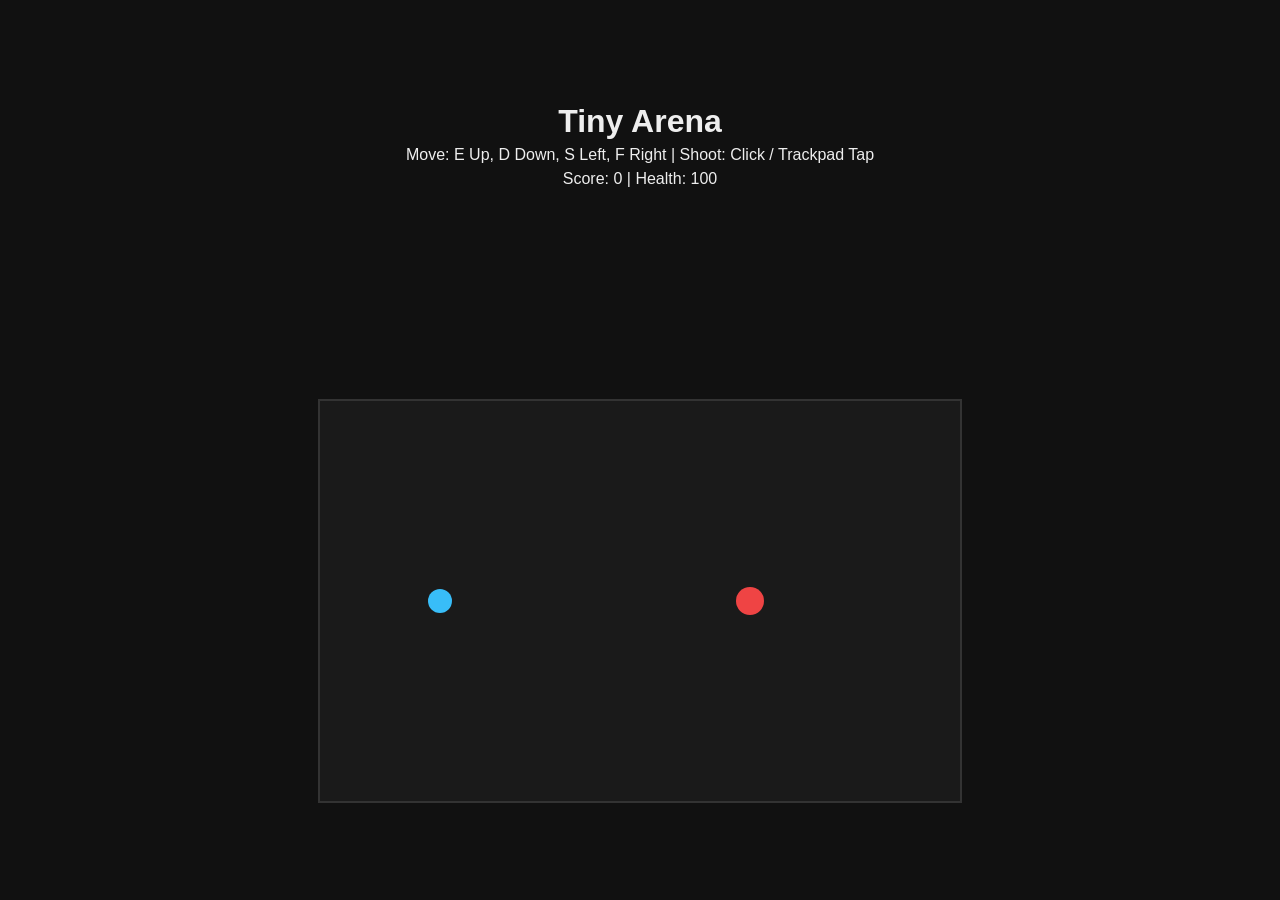
==== index.html @ 12a6ee4e "Update controls text to ESDF movement" ====
<!DOCTYPE html>
<html lang="en">
  <head>
    <meta charset="UTF-8" />
    <meta
      name="viewport"
      content="width=device-width, initial-scale=1.0, maximum-scale=1.0, user-scalable=no"
    />
    <title>Tiny Arena</title>
    <link rel="stylesheet" href="style.css" />
  </head>
  <body>
    <div class="ui">
      <h1>Tiny Arena</h1>
      <p>Move: E Up, D Down, S Left, F Right | Shoot: Click / Trackpad Tap</p>
      <p>Score: <span id="score">0</span> | Health: <span id="health">100</span></p>
      <button id="restart" hidden>Restart</button>
      <p id="status"></p>
    </div>

    <canvas id="game" width="640" height="400" tabindex="0" aria-label="Tiny Arena game canvas"></canvas>

    <script src="game.js"></script>
  </body>
</html>
---- style.css ----
* {
  box-sizing: border-box;
}

html,
body {
  margin: 0;
  width: 100%;
  height: 100%;
  overflow: hidden;
  overscroll-behavior: none;
}

body {
  font-family: Arial, sans-serif;
  background: #111;
  color: #eee;
  display: grid;
  place-items: center;
  min-height: 100vh;
  gap: 10px;
  touch-action: none;
}

.ui {
  text-align: center;
  user-select: none;
}

h1,
p {
  margin: 6px 0;
}

#game {
  border: 2px solid #333;
  background: #1a1a1a;
  cursor: crosshair;
  outline: none;
  touch-action: none;
  max-width: 96vw;
  max-height: 72vh;
}

#restart {
  margin-top: 8px;
  padding: 8px 14px;
  border: none;
  border-radius: 6px;
  background: #f97316;
  color: #fff;
  font-weight: 700;
}
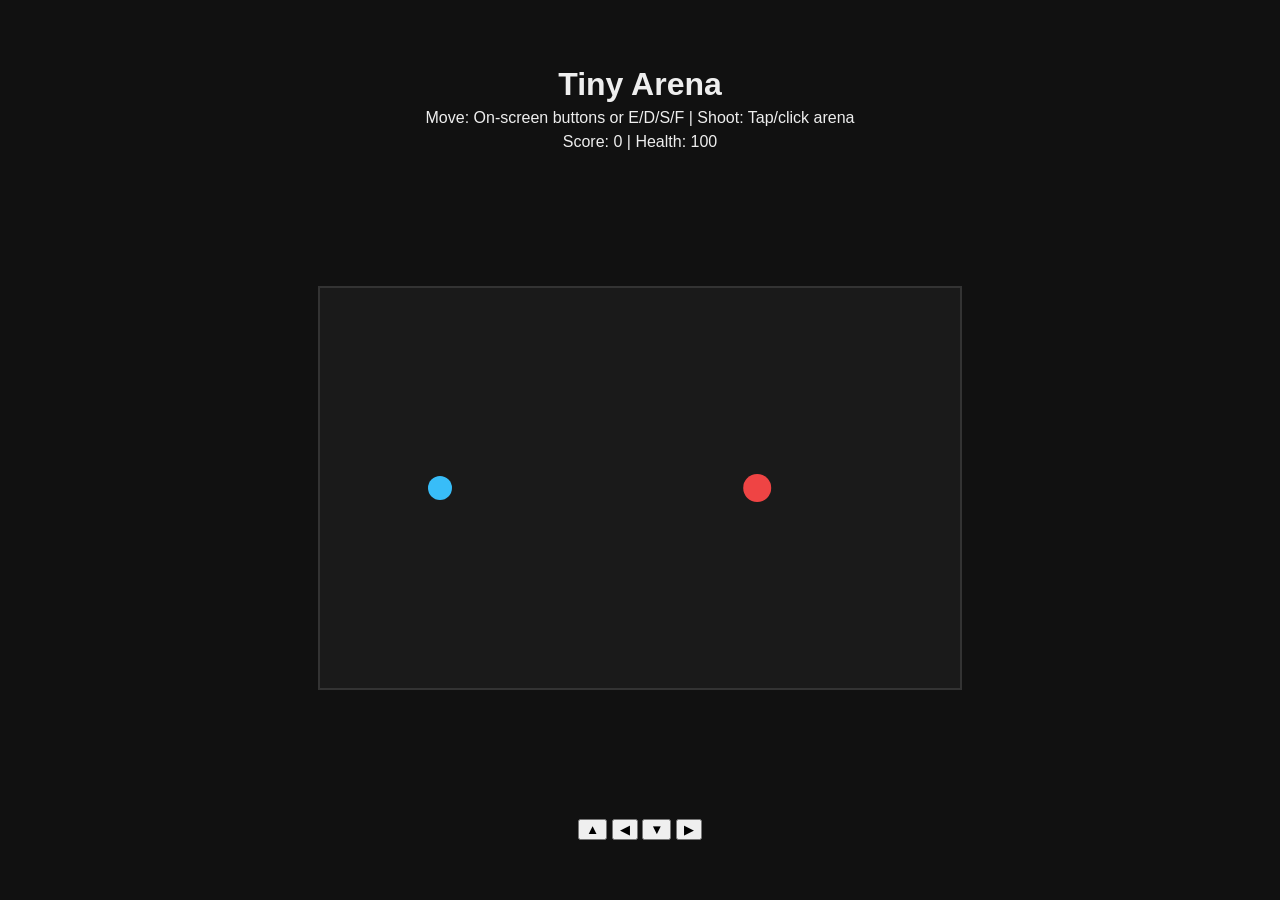
==== commit edd09c38: "Add on-screen iPad movement buttons" ====
--- a/index.html
+++ b/index.html
@@ -12,7 +12,7 @@
   <body>
     <div class="ui">
       <h1>Tiny Arena</h1>
-      <p>Move: E Up, D Down, S Left, F Right | Shoot: Click / Trackpad Tap</p>
+      <p>Move: On-screen buttons or E/D/S/F | Shoot: Tap/click arena</p>
       <p>Score: <span id="score">0</span> | Health: <span id="health">100</span></p>
       <button id="restart" hidden>Restart</button>
       <p id="status"></p>
@@ -20,6 +20,13 @@
 
     <canvas id="game" width="640" height="400" tabindex="0" aria-label="Tiny Arena game canvas"></canvas>
 
+    <div class="dpad" aria-label="Movement controls">
+      <button id="move-up" class="control-btn up" type="button">▲</button>
+      <button id="move-left" class="control-btn left" type="button">◀</button>
+      <button id="move-down" class="control-btn down" type="button">▼</button>
+      <button id="move-right" class="control-btn right" type="button">▶</button>
+    </div>
+
     <script src="game.js"></script>
   </body>
 </html>
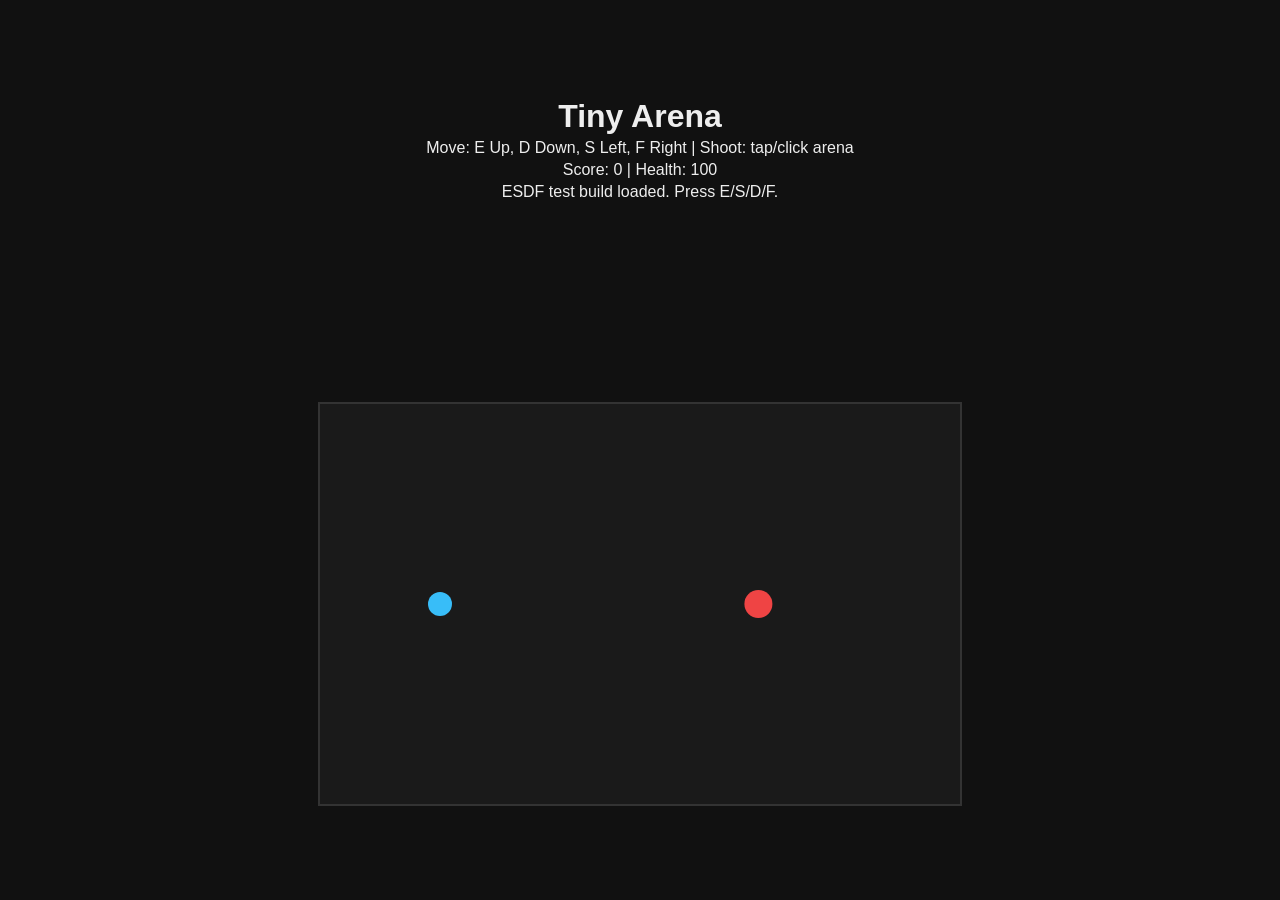
==== commit 2b836d62: "Force ESDF test build and cache refresh" ====
--- a/index.html
+++ b/index.html
@@ -7,26 +7,20 @@
       content="width=device-width, initial-scale=1.0, maximum-scale=1.0, user-scalable=no"
     />
     <title>Tiny Arena</title>
-    <link rel="stylesheet" href="style.css" />
+    <link rel="stylesheet" href="style.css?v=esdf-test-2" />
   </head>
   <body>
     <div class="ui">
       <h1>Tiny Arena</h1>
-      <p>Move: On-screen buttons or E/D/S/F | Shoot: Tap/click arena</p>
+      <p>Move: E Up, D Down, S Left, F Right | Shoot: tap/click arena</p>
       <p>Score: <span id="score">0</span> | Health: <span id="health">100</span></p>
+      <p id="debug">ESDF test build loaded. Press E/S/D/F.</p>
       <button id="restart" hidden>Restart</button>
       <p id="status"></p>
     </div>
 
     <canvas id="game" width="640" height="400" tabindex="0" aria-label="Tiny Arena game canvas"></canvas>
 
-    <div class="dpad" aria-label="Movement controls">
-      <button id="move-up" class="control-btn up" type="button">▲</button>
-      <button id="move-left" class="control-btn left" type="button">◀</button>
-      <button id="move-down" class="control-btn down" type="button">▼</button>
-      <button id="move-right" class="control-btn right" type="button">▶</button>
-    </div>
-
-    <script src="game.js"></script>
+    <script src="game.js?v=esdf-test-2"></script>
   </body>
 </html>
--- a/style.css
+++ b/style.css
@@ -8,7 +8,6 @@
   width: 100%;
   height: 100%;
   overflow: hidden;
-  overscroll-behavior: none;
 }
 
 body {
@@ -18,18 +17,16 @@
   display: grid;
   place-items: center;
   min-height: 100vh;
-  gap: 10px;
-  touch-action: none;
+  gap: 8px;
 }
 
 .ui {
   text-align: center;
-  user-select: none;
 }
 
 h1,
 p {
-  margin: 6px 0;
+  margin: 4px 0;
 }
 
 #game {
@@ -37,13 +34,12 @@
   background: #1a1a1a;
   cursor: crosshair;
   outline: none;
-  touch-action: none;
   max-width: 96vw;
-  max-height: 72vh;
+  max-height: 60vh;
 }
 
 #restart {
-  margin-top: 8px;
+  margin-top: 6px;
   padding: 8px 14px;
   border: none;
   border-radius: 6px;
@@ -51,3 +47,48 @@
   color: #fff;
   font-weight: 700;
 }
+
+.dpad {
+  display: grid;
+  grid-template-columns: 64px 64px 64px;
+  grid-template-rows: 56px 56px;
+  gap: 8px;
+  justify-content: center;
+  align-items: center;
+}
+
+.control-btn {
+  width: 64px;
+  height: 56px;
+  border: 2px solid #38bdf8;
+  border-radius: 12px;
+  background: #172554;
+  color: white;
+  font-size: 28px;
+  font-weight: 900;
+}
+
+.control-btn:active,
+.control-btn.pressed {
+  background: #0ea5e9;
+}
+
+.up {
+  grid-column: 2;
+  grid-row: 1;
+}
+
+.left {
+  grid-column: 1;
+  grid-row: 2;
+}
+
+.down {
+  grid-column: 2;
+  grid-row: 2;
+}
+
+.right {
+  grid-column: 3;
+  grid-row: 2;
+}
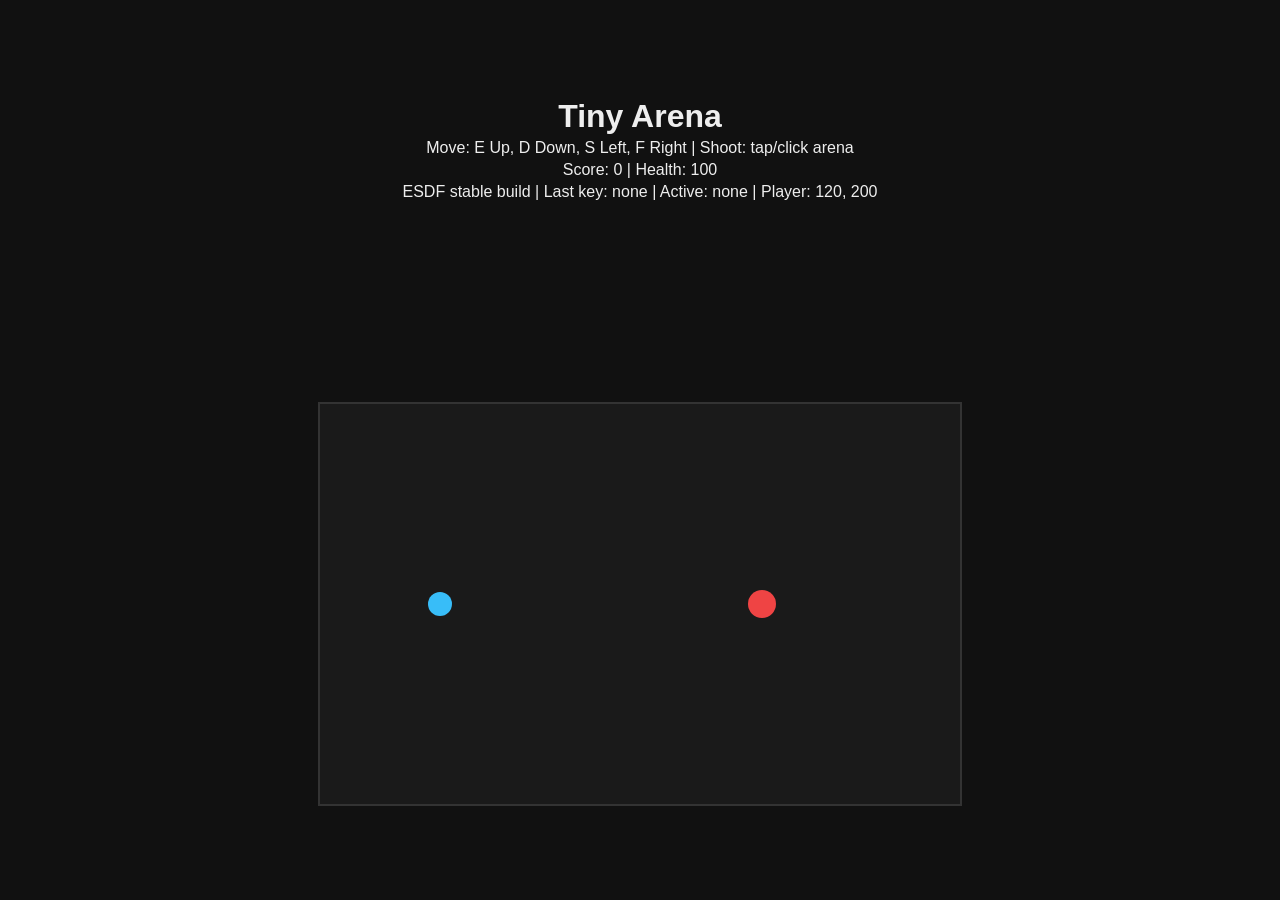
==== commit 9b1c8ce1: "Force browser to load stable loop fix build" ====
--- a/index.html
+++ b/index.html
@@ -7,20 +7,20 @@
       content="width=device-width, initial-scale=1.0, maximum-scale=1.0, user-scalable=no"
     />
     <title>Tiny Arena</title>
-    <link rel="stylesheet" href="style.css?v=esdf-test-2" />
+    <link rel="stylesheet" href="style.css?v=stable-loop-fix-1" />
   </head>
   <body>
     <div class="ui">
       <h1>Tiny Arena</h1>
       <p>Move: E Up, D Down, S Left, F Right | Shoot: tap/click arena</p>
       <p>Score: <span id="score">0</span> | Health: <span id="health">100</span></p>
-      <p id="debug">ESDF test build loaded. Press E/S/D/F.</p>
+      <p id="debug">ESDF stable build loading...</p>
       <button id="restart" hidden>Restart</button>
       <p id="status"></p>
     </div>
 
     <canvas id="game" width="640" height="400" tabindex="0" aria-label="Tiny Arena game canvas"></canvas>
 
-    <script src="game.js?v=esdf-test-2"></script>
+    <script src="game.js?v=stable-loop-fix-1"></script>
   </body>
 </html>
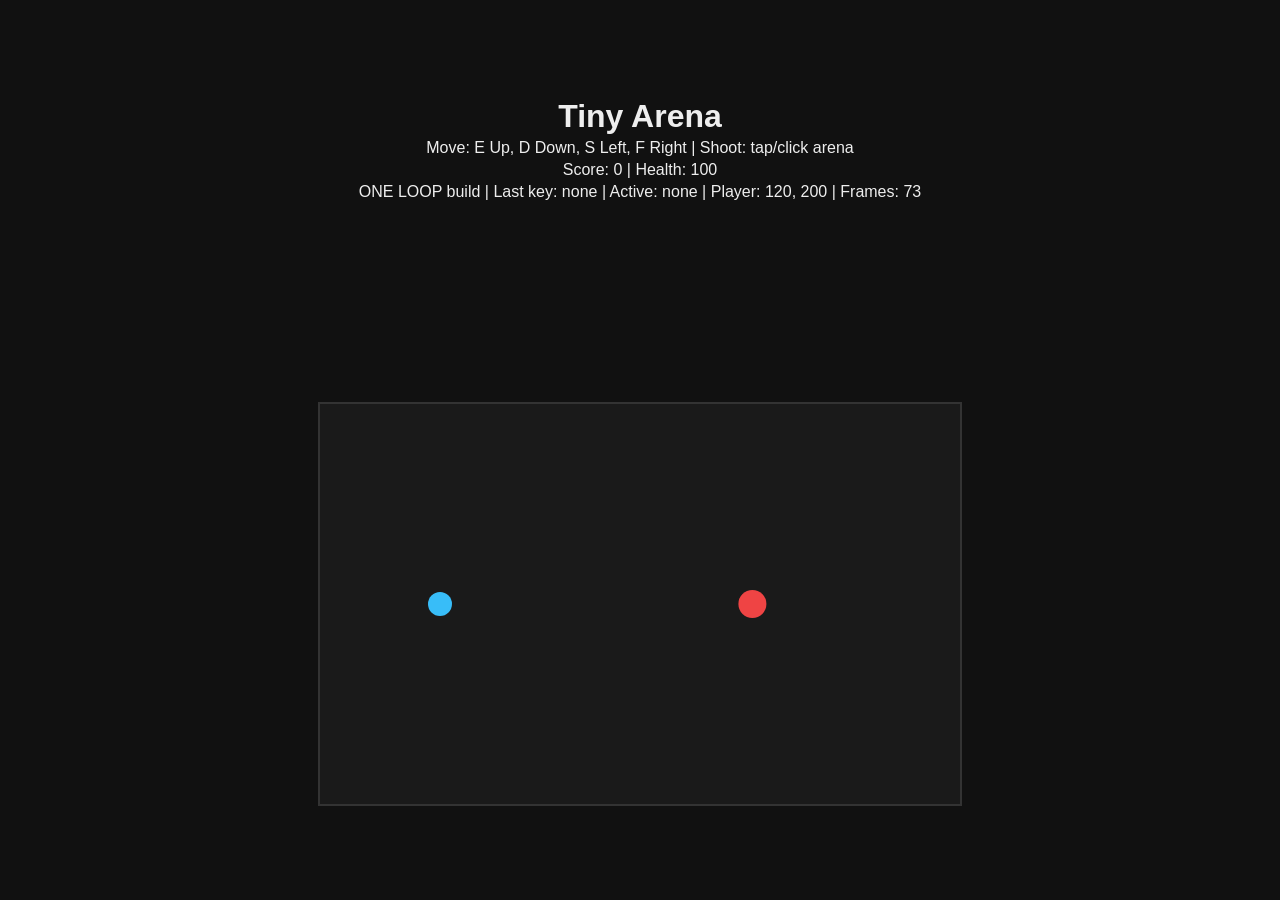
==== commit 70a220ee: "Force browser to load one loop restart fix" ====
--- a/index.html
+++ b/index.html
@@ -7,20 +7,20 @@
       content="width=device-width, initial-scale=1.0, maximum-scale=1.0, user-scalable=no"
     />
     <title>Tiny Arena</title>
-    <link rel="stylesheet" href="style.css?v=stable-loop-fix-1" />
+    <link rel="stylesheet" href="style.css?v=one-loop-2" />
   </head>
   <body>
     <div class="ui">
       <h1>Tiny Arena</h1>
       <p>Move: E Up, D Down, S Left, F Right | Shoot: tap/click arena</p>
       <p>Score: <span id="score">0</span> | Health: <span id="health">100</span></p>
-      <p id="debug">ESDF stable build loading...</p>
+      <p id="debug">ONE LOOP build loading...</p>
       <button id="restart" hidden>Restart</button>
       <p id="status"></p>
     </div>
 
     <canvas id="game" width="640" height="400" tabindex="0" aria-label="Tiny Arena game canvas"></canvas>
 
-    <script src="game.js?v=stable-loop-fix-1"></script>
+    <script src="game.js?v=one-loop-2"></script>
   </body>
 </html>
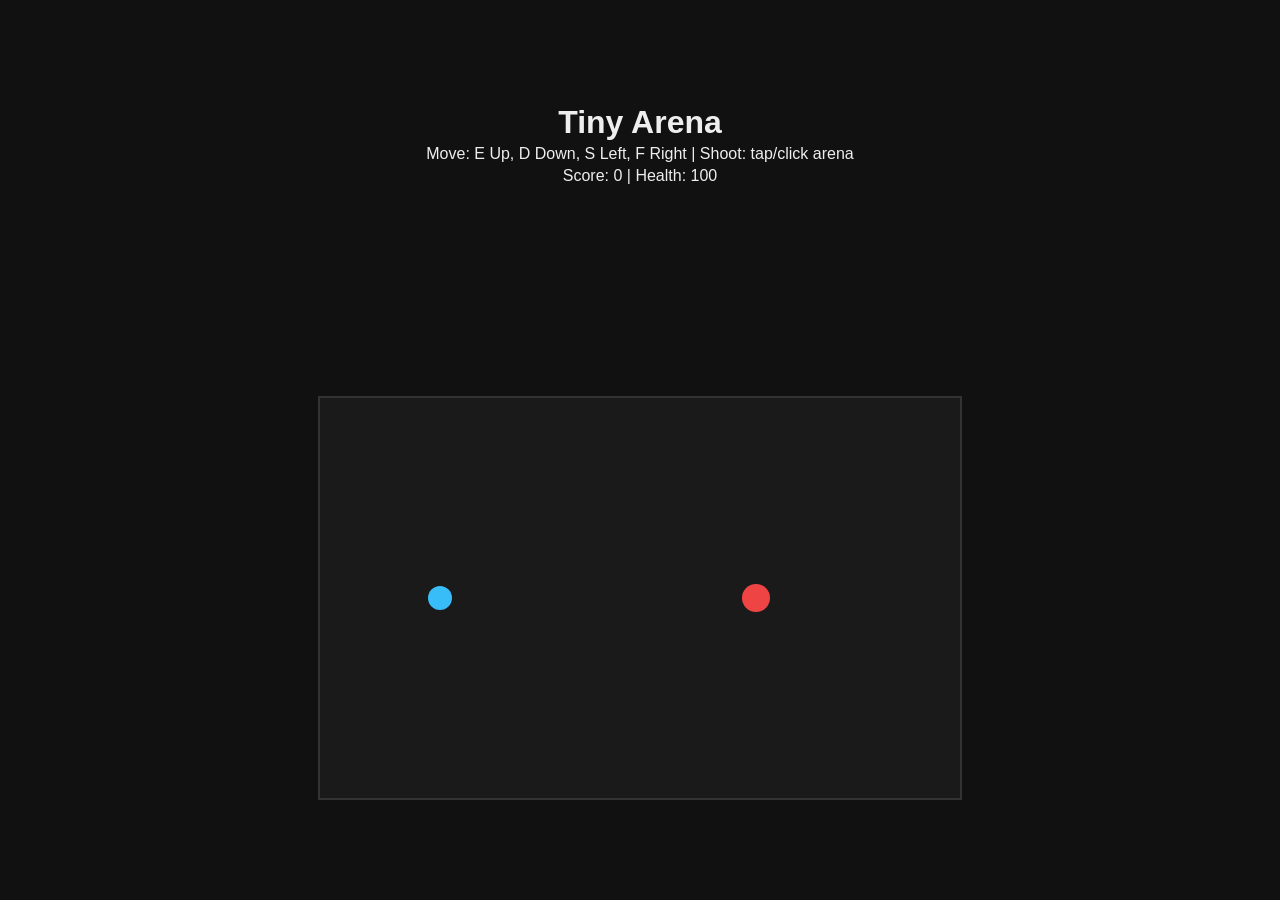
==== commit 02538d22: "Make stable one-loop game the main page" ====
--- a/index.html
+++ b/index.html
@@ -7,20 +7,258 @@
       content="width=device-width, initial-scale=1.0, maximum-scale=1.0, user-scalable=no"
     />
     <title>Tiny Arena</title>
-    <link rel="stylesheet" href="style.css?v=one-loop-2" />
+    <style>
+      * {
+        box-sizing: border-box;
+      }
+
+      html,
+      body {
+        margin: 0;
+        width: 100%;
+        height: 100%;
+        overflow: hidden;
+        background: #111;
+        color: #eee;
+        font-family: Arial, sans-serif;
+      }
+
+      body {
+        display: grid;
+        place-items: center;
+        gap: 8px;
+      }
+
+      .ui {
+        text-align: center;
+      }
+
+      h1,
+      p {
+        margin: 4px 0;
+      }
+
+      #game {
+        border: 2px solid #333;
+        background: #1a1a1a;
+        cursor: crosshair;
+        outline: none;
+        max-width: 96vw;
+        max-height: 70vh;
+      }
+
+      #restart {
+        margin-top: 6px;
+        padding: 8px 14px;
+        border: none;
+        border-radius: 6px;
+        background: #f97316;
+        color: #fff;
+        font-weight: 700;
+      }
+    </style>
   </head>
   <body>
     <div class="ui">
       <h1>Tiny Arena</h1>
       <p>Move: E Up, D Down, S Left, F Right | Shoot: tap/click arena</p>
       <p>Score: <span id="score">0</span> | Health: <span id="health">100</span></p>
-      <p id="debug">ONE LOOP build loading...</p>
       <button id="restart" hidden>Restart</button>
       <p id="status"></p>
     </div>
 
     <canvas id="game" width="640" height="400" tabindex="0" aria-label="Tiny Arena game canvas"></canvas>
 
-    <script src="game.js?v=one-loop-2"></script>
+    <script>
+      const canvas = document.getElementById('game');
+      const ctx = canvas.getContext('2d');
+
+      const scoreEl = document.getElementById('score');
+      const healthEl = document.getElementById('health');
+      const statusEl = document.getElementById('status');
+      const restartBtn = document.getElementById('restart');
+
+      const keys = {};
+      let score = 0;
+      let gameOver = false;
+
+      const player = {
+        x: 120,
+        y: 200,
+        r: 12,
+        speed: 2.6,
+        health: 100,
+      };
+
+      const enemy = {
+        x: 520,
+        y: 200,
+        r: 14,
+        speed: 1.2,
+        alive: true,
+      };
+
+      const fireballs = [];
+
+      function focusGame() {
+        canvas.focus();
+      }
+
+      focusGame();
+      window.addEventListener('load', focusGame);
+      document.body.addEventListener('pointerdown', focusGame);
+      canvas.addEventListener('pointerdown', focusGame);
+
+      function resetGame() {
+        score = 0;
+        gameOver = false;
+        player.x = 120;
+        player.y = 200;
+        player.health = 100;
+        enemy.x = 520;
+        enemy.y = 200;
+        enemy.alive = true;
+        fireballs.length = 0;
+
+        for (const key of Object.keys(keys)) {
+          keys[key] = false;
+        }
+
+        scoreEl.textContent = score;
+        healthEl.textContent = player.health;
+        statusEl.textContent = '';
+        restartBtn.hidden = true;
+        focusGame();
+      }
+
+      function setKey(event, isDown) {
+        const key = event.key.toLowerCase();
+        keys[key] = isDown;
+
+        if (['e', 's', 'd', 'f', 'arrowup', 'arrowdown', 'arrowleft', 'arrowright', ' '].includes(key)) {
+          event.preventDefault();
+          event.stopPropagation();
+        }
+      }
+
+      window.addEventListener('keydown', (event) => setKey(event, true), { capture: true });
+      window.addEventListener('keyup', (event) => setKey(event, false), { capture: true });
+
+      window.addEventListener('touchmove', (event) => event.preventDefault(), { passive: false });
+
+      canvas.addEventListener('pointerdown', (event) => {
+        if (gameOver) return;
+
+        const rect = canvas.getBoundingClientRect();
+        const scaleX = canvas.width / rect.width;
+        const scaleY = canvas.height / rect.height;
+        const mx = (event.clientX - rect.left) * scaleX;
+        const my = (event.clientY - rect.top) * scaleY;
+        const dx = mx - player.x;
+        const dy = my - player.y;
+        const len = Math.hypot(dx, dy) || 1;
+
+        fireballs.push({
+          x: player.x,
+          y: player.y,
+          vx: (dx / len) * 5,
+          vy: (dy / len) * 5,
+          r: 5,
+        });
+      });
+
+      restartBtn.addEventListener('click', resetGame);
+
+      function update() {
+        if (gameOver) return;
+
+        if (keys.e) player.y -= player.speed;
+        if (keys.d) player.y += player.speed;
+        if (keys.s) player.x -= player.speed;
+        if (keys.f) player.x += player.speed;
+
+        player.x = Math.max(player.r, Math.min(canvas.width - player.r, player.x));
+        player.y = Math.max(player.r, Math.min(canvas.height - player.r, player.y));
+
+        if (enemy.alive) {
+          const dx = player.x - enemy.x;
+          const dy = player.y - enemy.y;
+          const len = Math.hypot(dx, dy) || 1;
+          enemy.x += (dx / len) * enemy.speed;
+          enemy.y += (dy / len) * enemy.speed;
+
+          const touchDist = player.r + enemy.r;
+          if (Math.hypot(dx, dy) < touchDist) {
+            player.health -= 0.5;
+            healthEl.textContent = Math.max(0, Math.floor(player.health));
+          }
+
+          if (player.health <= 0) {
+            gameOver = true;
+            statusEl.textContent = 'Game Over!';
+            restartBtn.hidden = false;
+            return;
+          }
+        }
+
+        fireballs.forEach((fireball) => {
+          fireball.x += fireball.vx;
+          fireball.y += fireball.vy;
+        });
+
+        for (let i = fireballs.length - 1; i >= 0; i--) {
+          const fireball = fireballs[i];
+          const out =
+            fireball.x < -10 ||
+            fireball.x > canvas.width + 10 ||
+            fireball.y < -10 ||
+            fireball.y > canvas.height + 10;
+
+          if (out) {
+            fireballs.splice(i, 1);
+            continue;
+          }
+
+          if (enemy.alive) {
+            const hit = Math.hypot(fireball.x - enemy.x, fireball.y - enemy.y) < fireball.r + enemy.r;
+            if (hit) {
+              enemy.alive = false;
+              gameOver = true;
+              fireballs.splice(i, 1);
+              score += 1;
+              scoreEl.textContent = score;
+              statusEl.textContent = 'Enemy defeated! You win. Press Restart to play again.';
+              restartBtn.hidden = false;
+            }
+          }
+        }
+      }
+
+      function drawCircle(x, y, r, color) {
+        ctx.beginPath();
+        ctx.arc(x, y, r, 0, Math.PI * 2);
+        ctx.fillStyle = color;
+        ctx.fill();
+      }
+
+      function draw() {
+        ctx.clearRect(0, 0, canvas.width, canvas.height);
+        drawCircle(player.x, player.y, player.r, '#38bdf8');
+
+        if (enemy.alive) {
+          drawCircle(enemy.x, enemy.y, enemy.r, '#ef4444');
+        }
+
+        fireballs.forEach((fireball) => drawCircle(fireball.x, fireball.y, fireball.r, '#fb923c'));
+      }
+
+      function loop() {
+        update();
+        draw();
+        requestAnimationFrame(loop);
+      }
+
+      requestAnimationFrame(loop);
+    </script>
   </body>
 </html>
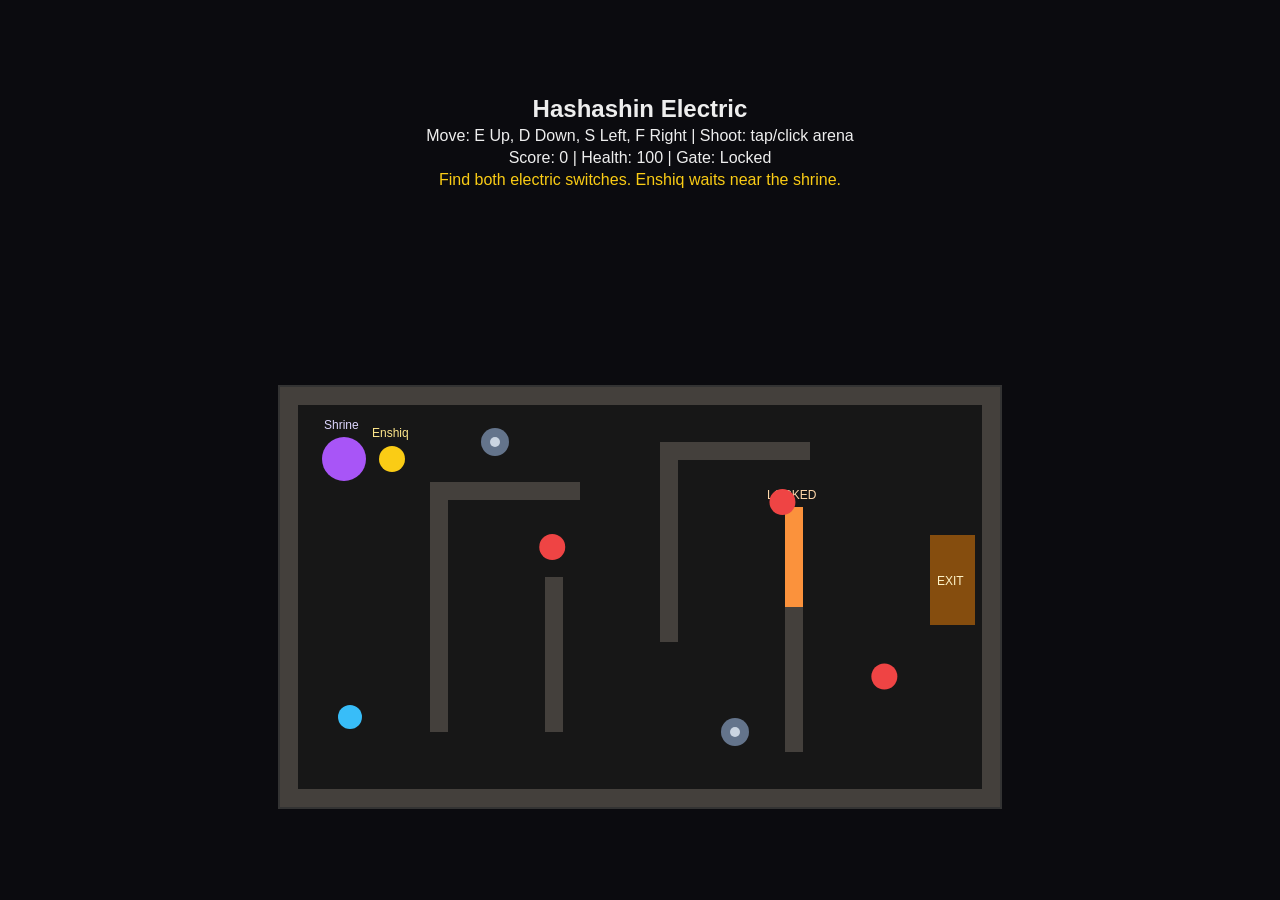
==== commit 4ed1e13c: "Turn Tiny Arena into Hashashin Electric browser prototype" ====
--- a/index.html
+++ b/index.html
@@ -6,47 +6,34 @@
       name="viewport"
       content="width=device-width, initial-scale=1.0, maximum-scale=1.0, user-scalable=no"
     />
-    <title>Tiny Arena</title>
+    <title>Hashashin Electric</title>
     <style>
-      * {
-        box-sizing: border-box;
-      }
-
-      html,
-      body {
+      * { box-sizing: border-box; }
+      html, body {
         margin: 0;
         width: 100%;
         height: 100%;
         overflow: hidden;
-        background: #111;
+        background: #0b0b0f;
         color: #eee;
         font-family: Arial, sans-serif;
       }
-
       body {
         display: grid;
         place-items: center;
         gap: 8px;
       }
-
-      .ui {
-        text-align: center;
-      }
-
-      h1,
-      p {
-        margin: 4px 0;
-      }
-
+      .ui { text-align: center; max-width: 96vw; }
+      h1, p { margin: 4px 0; }
+      h1 { font-size: 24px; }
       #game {
         border: 2px solid #333;
-        background: #1a1a1a;
+        background: #171717;
         cursor: crosshair;
         outline: none;
         max-width: 96vw;
         max-height: 70vh;
       }
-
       #restart {
         margin-top: 6px;
         padding: 8px 14px;
@@ -56,18 +43,19 @@
         color: #fff;
         font-weight: 700;
       }
+      #status { min-height: 20px; color: #facc15; }
     </style>
   </head>
   <body>
     <div class="ui">
-      <h1>Tiny Arena</h1>
+      <h1>Hashashin Electric</h1>
       <p>Move: E Up, D Down, S Left, F Right | Shoot: tap/click arena</p>
-      <p>Score: <span id="score">0</span> | Health: <span id="health">100</span></p>
+      <p>Score: <span id="score">0</span> | Health: <span id="health">100</span> | Gate: <span id="gate">Locked</span></p>
       <button id="restart" hidden>Restart</button>
-      <p id="status"></p>
+      <p id="status">Find both electric switches. Enshiq waits near the shrine.</p>
     </div>
 
-    <canvas id="game" width="640" height="400" tabindex="0" aria-label="Tiny Arena game canvas"></canvas>
+    <canvas id="game" width="720" height="420" tabindex="0" aria-label="Hashashin Electric game canvas"></canvas>
 
     <script>
       const canvas = document.getElementById('game');
@@ -75,35 +63,53 @@
 
       const scoreEl = document.getElementById('score');
       const healthEl = document.getElementById('health');
+      const gateEl = document.getElementById('gate');
       const statusEl = document.getElementById('status');
       const restartBtn = document.getElementById('restart');
 
       const keys = {};
       let score = 0;
       let gameOver = false;
-
-      const player = {
-        x: 120,
-        y: 200,
-        r: 12,
-        speed: 2.6,
-        health: 100,
-      };
-
-      const enemy = {
-        x: 520,
-        y: 200,
-        r: 14,
-        speed: 1.2,
-        alive: true,
-      };
-
+      let victory = false;
+
+      const player = { x: 70, y: 330, r: 12, speed: 2.35, health: 100 };
       const fireballs = [];
 
-      function focusGame() {
-        canvas.focus();
-      }
-
+      const shrine = { x: 64, y: 72, r: 22 };
+      const enshiq = { x: 112, y: 72, r: 13 };
+
+      const walls = [
+        { x: 0, y: 0, w: 720, h: 18 },
+        { x: 0, y: 402, w: 720, h: 18 },
+        { x: 0, y: 0, w: 18, h: 420 },
+        { x: 702, y: 0, w: 18, h: 420 },
+        { x: 150, y: 95, w: 18, h: 250 },
+        { x: 150, y: 95, w: 150, h: 18 },
+        { x: 265, y: 190, w: 18, h: 155 },
+        { x: 380, y: 55, w: 18, h: 200 },
+        { x: 505, y: 220, w: 18, h: 145 },
+        { x: 380, y: 55, w: 150, h: 18 },
+      ];
+
+      const gate = { x: 505, y: 120, w: 18, h: 100 };
+      const exitZone = { x: 650, y: 148, w: 45, h: 90 };
+
+      const switches = [
+        { x: 215, y: 55, r: 14, active: false, name: 'North sign' },
+        { x: 455, y: 345, r: 14, active: false, name: 'South sign' },
+      ];
+
+      const enemies = [
+        { x: 225, y: 160, startX: 225, startY: 160, endX: 340, endY: 160, r: 13, speed: 1.05, alive: true, t: 0, dir: 1 },
+        { x: 430, y: 115, startX: 430, startY: 115, endX: 610, endY: 115, r: 13, speed: 1.15, alive: true, t: 0, dir: 1 },
+        { x: 575, y: 315, startX: 575, startY: 315, endX: 650, endY: 250, r: 13, speed: 1.05, alive: true, t: 0, dir: 1 },
+      ];
+
+      function isGateOpen() {
+        return switches.every((s) => s.active);
+      }
+
+      function focusGame() { canvas.focus(); }
       focusGame();
       window.addEventListener('load', focusGame);
       document.body.addEventListener('pointerdown', focusGame);
@@ -112,21 +118,24 @@
       function resetGame() {
         score = 0;
         gameOver = false;
-        player.x = 120;
-        player.y = 200;
+        victory = false;
+        player.x = 70;
+        player.y = 330;
         player.health = 100;
-        enemy.x = 520;
-        enemy.y = 200;
-        enemy.alive = true;
         fireballs.length = 0;
-
-        for (const key of Object.keys(keys)) {
-          keys[key] = false;
-        }
-
+        switches.forEach((s) => { s.active = false; });
+        enemies.forEach((enemy, index) => {
+          enemy.x = enemy.startX;
+          enemy.y = enemy.startY;
+          enemy.alive = true;
+          enemy.t = 0;
+          enemy.dir = 1;
+        });
+        for (const key of Object.keys(keys)) keys[key] = false;
         scoreEl.textContent = score;
         healthEl.textContent = player.health;
-        statusEl.textContent = '';
+        gateEl.textContent = 'Locked';
+        statusEl.textContent = 'Find both electric switches. Enshiq waits near the shrine.';
         restartBtn.hidden = true;
         focusGame();
       }
@@ -134,7 +143,6 @@
       function setKey(event, isDown) {
         const key = event.key.toLowerCase();
         keys[key] = isDown;
-
         if (['e', 's', 'd', 'f', 'arrowup', 'arrowdown', 'arrowleft', 'arrowright', ' '].includes(key)) {
           event.preventDefault();
           event.stopPropagation();
@@ -143,64 +151,102 @@
 
       window.addEventListener('keydown', (event) => setKey(event, true), { capture: true });
       window.addEventListener('keyup', (event) => setKey(event, false), { capture: true });
-
       window.addEventListener('touchmove', (event) => event.preventDefault(), { passive: false });
 
+      function shootAt(mx, my) {
+        if (gameOver) return;
+        const dx = mx - player.x;
+        const dy = my - player.y;
+        const len = Math.hypot(dx, dy) || 1;
+        fireballs.push({ x: player.x, y: player.y, vx: (dx / len) * 5.2, vy: (dy / len) * 5.2, r: 5 });
+      }
+
       canvas.addEventListener('pointerdown', (event) => {
-        if (gameOver) return;
-
         const rect = canvas.getBoundingClientRect();
         const scaleX = canvas.width / rect.width;
         const scaleY = canvas.height / rect.height;
-        const mx = (event.clientX - rect.left) * scaleX;
-        const my = (event.clientY - rect.top) * scaleY;
-        const dx = mx - player.x;
-        const dy = my - player.y;
+        shootAt((event.clientX - rect.left) * scaleX, (event.clientY - rect.top) * scaleY);
+      });
+
+      restartBtn.addEventListener('click', resetGame);
+
+      function circleRectHit(circle, rect) {
+        const nearestX = Math.max(rect.x, Math.min(circle.x, rect.x + rect.w));
+        const nearestY = Math.max(rect.y, Math.min(circle.y, rect.y + rect.h));
+        return Math.hypot(circle.x - nearestX, circle.y - nearestY) < circle.r;
+      }
+
+      function blocked(x, y) {
+        const circle = { x, y, r: player.r };
+        const solidRects = isGateOpen() ? walls : walls.concat(gate);
+        return solidRects.some((rect) => circleRectHit(circle, rect));
+      }
+
+      function movePlayer(dx, dy) {
+        const nextX = player.x + dx;
+        if (!blocked(nextX, player.y)) player.x = nextX;
+        const nextY = player.y + dy;
+        if (!blocked(player.x, nextY)) player.y = nextY;
+      }
+
+      function updatePlayer() {
+        let dx = 0;
+        let dy = 0;
+        if (keys.e) dy -= player.speed;
+        if (keys.d) dy += player.speed;
+        if (keys.s) dx -= player.speed;
+        if (keys.f) dx += player.speed;
+        movePlayer(dx, dy);
+      }
+
+      function updateSwitches() {
+        switches.forEach((sw) => {
+          if (!sw.active && Math.hypot(player.x - sw.x, player.y - sw.y) < player.r + sw.r + 4) {
+            sw.active = true;
+            statusEl.textContent = `${sw.name} awakened. The circuit hums.`;
+          }
+        });
+        gateEl.textContent = isGateOpen() ? 'Open' : 'Locked';
+      }
+
+      function moveEnemy(enemy) {
+        const distToPlayer = Math.hypot(player.x - enemy.x, player.y - enemy.y);
+        let targetX;
+        let targetY;
+
+        if (distToPlayer < 145) {
+          targetX = player.x;
+          targetY = player.y;
+        } else {
+          enemy.t += 0.006 * enemy.dir;
+          if (enemy.t >= 1) { enemy.t = 1; enemy.dir = -1; }
+          if (enemy.t <= 0) { enemy.t = 0; enemy.dir = 1; }
+          targetX = enemy.startX + (enemy.endX - enemy.startX) * enemy.t;
+          targetY = enemy.startY + (enemy.endY - enemy.startY) * enemy.t;
+        }
+
+        const dx = targetX - enemy.x;
+        const dy = targetY - enemy.y;
         const len = Math.hypot(dx, dy) || 1;
-
-        fireballs.push({
-          x: player.x,
-          y: player.y,
-          vx: (dx / len) * 5,
-          vy: (dy / len) * 5,
-          r: 5,
-        });
-      });
-
-      restartBtn.addEventListener('click', resetGame);
-
-      function update() {
-        if (gameOver) return;
-
-        if (keys.e) player.y -= player.speed;
-        if (keys.d) player.y += player.speed;
-        if (keys.s) player.x -= player.speed;
-        if (keys.f) player.x += player.speed;
-
-        player.x = Math.max(player.r, Math.min(canvas.width - player.r, player.x));
-        player.y = Math.max(player.r, Math.min(canvas.height - player.r, player.y));
-
-        if (enemy.alive) {
-          const dx = player.x - enemy.x;
-          const dy = player.y - enemy.y;
-          const len = Math.hypot(dx, dy) || 1;
-          enemy.x += (dx / len) * enemy.speed;
-          enemy.y += (dy / len) * enemy.speed;
-
-          const touchDist = player.r + enemy.r;
-          if (Math.hypot(dx, dy) < touchDist) {
-            player.health -= 0.5;
-            healthEl.textContent = Math.max(0, Math.floor(player.health));
-          }
-
-          if (player.health <= 0) {
-            gameOver = true;
-            statusEl.textContent = 'Game Over!';
-            restartBtn.hidden = false;
-            return;
-          }
-        }
-
+        enemy.x += (dx / len) * enemy.speed;
+        enemy.y += (dy / len) * enemy.speed;
+
+        if (distToPlayer < enemy.r + player.r) {
+          player.health -= 0.35;
+          healthEl.textContent = Math.max(0, Math.floor(player.health));
+        }
+      }
+
+      function updateEnemies() {
+        enemies.filter((enemy) => enemy.alive).forEach(moveEnemy);
+        if (player.health <= 0) {
+          gameOver = true;
+          statusEl.textContent = 'Game Over. The guards overwhelmed you.';
+          restartBtn.hidden = false;
+        }
+      }
+
+      function updateFireballs() {
         fireballs.forEach((fireball) => {
           fireball.x += fireball.vx;
           fireball.y += fireball.vy;
@@ -208,30 +254,52 @@
 
         for (let i = fireballs.length - 1; i >= 0; i--) {
           const fireball = fireballs[i];
-          const out =
-            fireball.x < -10 ||
-            fireball.x > canvas.width + 10 ||
-            fireball.y < -10 ||
-            fireball.y > canvas.height + 10;
-
-          if (out) {
+          const out = fireball.x < -10 || fireball.x > canvas.width + 10 || fireball.y < -10 || fireball.y > canvas.height + 10;
+          const hitWall = walls.some((rect) => circleRectHit(fireball, rect)) || (!isGateOpen() && circleRectHit(fireball, gate));
+          if (out || hitWall) {
             fireballs.splice(i, 1);
             continue;
           }
-
-          if (enemy.alive) {
-            const hit = Math.hypot(fireball.x - enemy.x, fireball.y - enemy.y) < fireball.r + enemy.r;
-            if (hit) {
+          for (const enemy of enemies) {
+            if (enemy.alive && Math.hypot(fireball.x - enemy.x, fireball.y - enemy.y) < fireball.r + enemy.r) {
               enemy.alive = false;
-              gameOver = true;
               fireballs.splice(i, 1);
               score += 1;
               scoreEl.textContent = score;
-              statusEl.textContent = 'Enemy defeated! You win. Press Restart to play again.';
-              restartBtn.hidden = false;
+              statusEl.textContent = 'Guard dropped a hint: both signs must glow before the gate opens.';
+              break;
             }
           }
         }
+      }
+
+      function updateStoryStatus() {
+        if (Math.hypot(player.x - enshiq.x, player.y - enshiq.y) < 48) {
+          statusEl.textContent = 'Enshiq: Power must flow through both signs before the gate wakes.';
+        }
+        if (isGateOpen() && !victory) {
+          statusEl.textContent = 'The gate is open. Reach the gold exit zone.';
+        }
+        if (isGateOpen() && circleRectHit(player, exitZone)) {
+          victory = true;
+          gameOver = true;
+          statusEl.textContent = 'Level clear. Shrine circuit restored.';
+          restartBtn.hidden = false;
+        }
+      }
+
+      function update() {
+        if (gameOver) return;
+        updatePlayer();
+        updateSwitches();
+        updateEnemies();
+        updateFireballs();
+        updateStoryStatus();
+      }
+
+      function drawRect(rect, color) {
+        ctx.fillStyle = color;
+        ctx.fillRect(rect.x, rect.y, rect.w, rect.h);
       }
 
       function drawCircle(x, y, r, color) {
@@ -241,15 +309,45 @@
         ctx.fill();
       }
 
+      function drawText(text, x, y, color = '#e5e7eb') {
+        ctx.fillStyle = color;
+        ctx.font = '12px Arial';
+        ctx.fillText(text, x, y);
+      }
+
       function draw() {
         ctx.clearRect(0, 0, canvas.width, canvas.height);
+
+        drawRect(exitZone, '#854d0e');
+        drawText('EXIT', exitZone.x + 7, exitZone.y + 50, '#fef3c7');
+
+        drawCircle(shrine.x, shrine.y, shrine.r, '#a855f7');
+        drawText('Shrine', shrine.x - 20, shrine.y - 30, '#ddd6fe');
+        drawCircle(enshiq.x, enshiq.y, enshiq.r, '#facc15');
+        drawText('Enshiq', enshiq.x - 20, enshiq.y - 22, '#fde68a');
+
+        walls.forEach((wall) => drawRect(wall, '#44403c'));
+        if (!isGateOpen()) {
+          drawRect(gate, '#fb923c');
+          drawText('LOCKED', gate.x - 18, gate.y - 8, '#fed7aa');
+        } else {
+          ctx.strokeStyle = '#22c55e';
+          ctx.lineWidth = 3;
+          ctx.strokeRect(gate.x, gate.y, gate.w, gate.h);
+          drawText('OPEN', gate.x - 10, gate.y - 8, '#bbf7d0');
+        }
+
+        switches.forEach((sw) => {
+          drawCircle(sw.x, sw.y, sw.r, sw.active ? '#22c55e' : '#64748b');
+          drawCircle(sw.x, sw.y, 5, sw.active ? '#bbf7d0' : '#cbd5e1');
+        });
+
+        enemies.forEach((enemy) => {
+          if (enemy.alive) drawCircle(enemy.x, enemy.y, enemy.r, '#ef4444');
+        });
+
+        fireballs.forEach((fireball) => drawCircle(fireball.x, fireball.y, fireball.r, '#fb923c'));
         drawCircle(player.x, player.y, player.r, '#38bdf8');
-
-        if (enemy.alive) {
-          drawCircle(enemy.x, enemy.y, enemy.r, '#ef4444');
-        }
-
-        fireballs.forEach((fireball) => drawCircle(fireball.x, fireball.y, fireball.r, '#fb923c'));
       }
 
       function loop() {
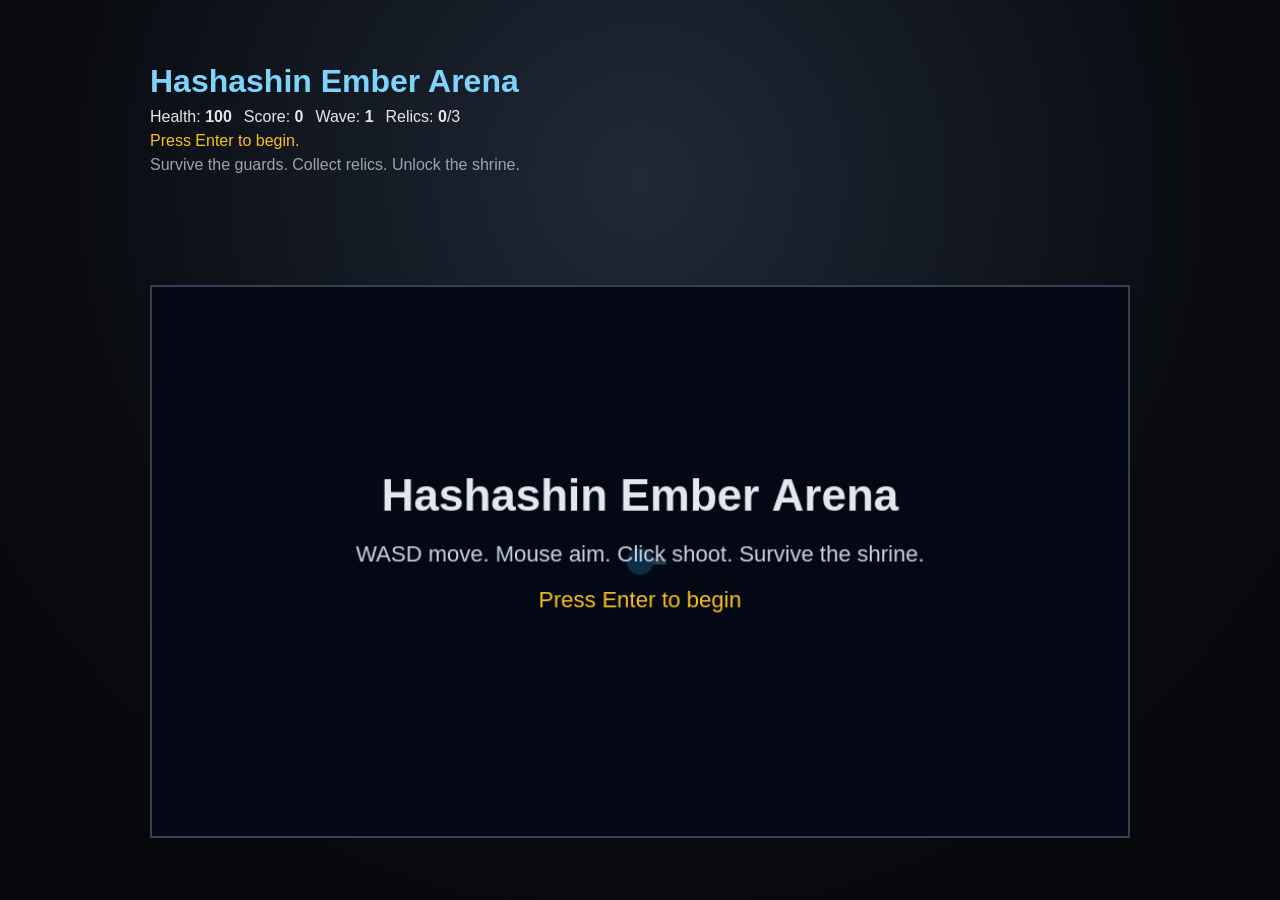
==== commit 2dde3c03: "Rewrite tiny arena into Hashashin Ember Arena prototype" ====
--- a/index.html
+++ b/index.html
@@ -2,361 +2,25 @@
 <html lang="en">
   <head>
     <meta charset="UTF-8" />
-    <meta
-      name="viewport"
-      content="width=device-width, initial-scale=1.0, maximum-scale=1.0, user-scalable=no"
-    />
-    <title>Hashashin Electric</title>
-    <style>
-      * { box-sizing: border-box; }
-      html, body {
-        margin: 0;
-        width: 100%;
-        height: 100%;
-        overflow: hidden;
-        background: #0b0b0f;
-        color: #eee;
-        font-family: Arial, sans-serif;
-      }
-      body {
-        display: grid;
-        place-items: center;
-        gap: 8px;
-      }
-      .ui { text-align: center; max-width: 96vw; }
-      h1, p { margin: 4px 0; }
-      h1 { font-size: 24px; }
-      #game {
-        border: 2px solid #333;
-        background: #171717;
-        cursor: crosshair;
-        outline: none;
-        max-width: 96vw;
-        max-height: 70vh;
-      }
-      #restart {
-        margin-top: 6px;
-        padding: 8px 14px;
-        border: none;
-        border-radius: 6px;
-        background: #f97316;
-        color: #fff;
-        font-weight: 700;
-      }
-      #status { min-height: 20px; color: #facc15; }
-    </style>
+    <meta name="viewport" content="width=device-width, initial-scale=1.0" />
+    <title>Hashashin Ember Arena</title>
+    <link rel="stylesheet" href="style.css" />
   </head>
   <body>
-    <div class="ui">
-      <h1>Hashashin Electric</h1>
-      <p>Move: E Up, D Down, S Left, F Right | Shoot: tap/click arena</p>
-      <p>Score: <span id="score">0</span> | Health: <span id="health">100</span> | Gate: <span id="gate">Locked</span></p>
-      <button id="restart" hidden>Restart</button>
-      <p id="status">Find both electric switches. Enshiq waits near the shrine.</p>
+    <div class="hud">
+      <h1>Hashashin Ember Arena</h1>
+      <div class="stats">
+        <span>Health: <strong id="health">100</strong></span>
+        <span>Score: <strong id="score">0</strong></span>
+        <span>Wave: <strong id="wave">1</strong></span>
+        <span>Relics: <strong id="relics">0</strong>/3</span>
+      </div>
+      <p id="status">Press Enter to begin.</p>
+      <p class="goal">Survive the guards. Collect relics. Unlock the shrine.</p>
     </div>
 
-    <canvas id="game" width="720" height="420" tabindex="0" aria-label="Hashashin Electric game canvas"></canvas>
+    <canvas id="game" width="960" height="540"></canvas>
 
-    <script>
-      const canvas = document.getElementById('game');
-      const ctx = canvas.getContext('2d');
-
-      const scoreEl = document.getElementById('score');
-      const healthEl = document.getElementById('health');
-      const gateEl = document.getElementById('gate');
-      const statusEl = document.getElementById('status');
-      const restartBtn = document.getElementById('restart');
-
-      const keys = {};
-      let score = 0;
-      let gameOver = false;
-      let victory = false;
-
-      const player = { x: 70, y: 330, r: 12, speed: 2.35, health: 100 };
-      const fireballs = [];
-
-      const shrine = { x: 64, y: 72, r: 22 };
-      const enshiq = { x: 112, y: 72, r: 13 };
-
-      const walls = [
-        { x: 0, y: 0, w: 720, h: 18 },
-        { x: 0, y: 402, w: 720, h: 18 },
-        { x: 0, y: 0, w: 18, h: 420 },
-        { x: 702, y: 0, w: 18, h: 420 },
-        { x: 150, y: 95, w: 18, h: 250 },
-        { x: 150, y: 95, w: 150, h: 18 },
-        { x: 265, y: 190, w: 18, h: 155 },
-        { x: 380, y: 55, w: 18, h: 200 },
-        { x: 505, y: 220, w: 18, h: 145 },
-        { x: 380, y: 55, w: 150, h: 18 },
-      ];
-
-      const gate = { x: 505, y: 120, w: 18, h: 100 };
-      const exitZone = { x: 650, y: 148, w: 45, h: 90 };
-
-      const switches = [
-        { x: 215, y: 55, r: 14, active: false, name: 'North sign' },
-        { x: 455, y: 345, r: 14, active: false, name: 'South sign' },
-      ];
-
-      const enemies = [
-        { x: 225, y: 160, startX: 225, startY: 160, endX: 340, endY: 160, r: 13, speed: 1.05, alive: true, t: 0, dir: 1 },
-        { x: 430, y: 115, startX: 430, startY: 115, endX: 610, endY: 115, r: 13, speed: 1.15, alive: true, t: 0, dir: 1 },
-        { x: 575, y: 315, startX: 575, startY: 315, endX: 650, endY: 250, r: 13, speed: 1.05, alive: true, t: 0, dir: 1 },
-      ];
-
-      function isGateOpen() {
-        return switches.every((s) => s.active);
-      }
-
-      function focusGame() { canvas.focus(); }
-      focusGame();
-      window.addEventListener('load', focusGame);
-      document.body.addEventListener('pointerdown', focusGame);
-      canvas.addEventListener('pointerdown', focusGame);
-
-      function resetGame() {
-        score = 0;
-        gameOver = false;
-        victory = false;
-        player.x = 70;
-        player.y = 330;
-        player.health = 100;
-        fireballs.length = 0;
-        switches.forEach((s) => { s.active = false; });
-        enemies.forEach((enemy, index) => {
-          enemy.x = enemy.startX;
-          enemy.y = enemy.startY;
-          enemy.alive = true;
-          enemy.t = 0;
-          enemy.dir = 1;
-        });
-        for (const key of Object.keys(keys)) keys[key] = false;
-        scoreEl.textContent = score;
-        healthEl.textContent = player.health;
-        gateEl.textContent = 'Locked';
-        statusEl.textContent = 'Find both electric switches. Enshiq waits near the shrine.';
-        restartBtn.hidden = true;
-        focusGame();
-      }
-
-      function setKey(event, isDown) {
-        const key = event.key.toLowerCase();
-        keys[key] = isDown;
-        if (['e', 's', 'd', 'f', 'arrowup', 'arrowdown', 'arrowleft', 'arrowright', ' '].includes(key)) {
-          event.preventDefault();
-          event.stopPropagation();
-        }
-      }
-
-      window.addEventListener('keydown', (event) => setKey(event, true), { capture: true });
-      window.addEventListener('keyup', (event) => setKey(event, false), { capture: true });
-      window.addEventListener('touchmove', (event) => event.preventDefault(), { passive: false });
-
-      function shootAt(mx, my) {
-        if (gameOver) return;
-        const dx = mx - player.x;
-        const dy = my - player.y;
-        const len = Math.hypot(dx, dy) || 1;
-        fireballs.push({ x: player.x, y: player.y, vx: (dx / len) * 5.2, vy: (dy / len) * 5.2, r: 5 });
-      }
-
-      canvas.addEventListener('pointerdown', (event) => {
-        const rect = canvas.getBoundingClientRect();
-        const scaleX = canvas.width / rect.width;
-        const scaleY = canvas.height / rect.height;
-        shootAt((event.clientX - rect.left) * scaleX, (event.clientY - rect.top) * scaleY);
-      });
-
-      restartBtn.addEventListener('click', resetGame);
-
-      function circleRectHit(circle, rect) {
-        const nearestX = Math.max(rect.x, Math.min(circle.x, rect.x + rect.w));
-        const nearestY = Math.max(rect.y, Math.min(circle.y, rect.y + rect.h));
-        return Math.hypot(circle.x - nearestX, circle.y - nearestY) < circle.r;
-      }
-
-      function blocked(x, y) {
-        const circle = { x, y, r: player.r };
-        const solidRects = isGateOpen() ? walls : walls.concat(gate);
-        return solidRects.some((rect) => circleRectHit(circle, rect));
-      }
-
-      function movePlayer(dx, dy) {
-        const nextX = player.x + dx;
-        if (!blocked(nextX, player.y)) player.x = nextX;
-        const nextY = player.y + dy;
-        if (!blocked(player.x, nextY)) player.y = nextY;
-      }
-
-      function updatePlayer() {
-        let dx = 0;
-        let dy = 0;
-        if (keys.e) dy -= player.speed;
-        if (keys.d) dy += player.speed;
-        if (keys.s) dx -= player.speed;
-        if (keys.f) dx += player.speed;
-        movePlayer(dx, dy);
-      }
-
-      function updateSwitches() {
-        switches.forEach((sw) => {
-          if (!sw.active && Math.hypot(player.x - sw.x, player.y - sw.y) < player.r + sw.r + 4) {
-            sw.active = true;
-            statusEl.textContent = `${sw.name} awakened. The circuit hums.`;
-          }
-        });
-        gateEl.textContent = isGateOpen() ? 'Open' : 'Locked';
-      }
-
-      function moveEnemy(enemy) {
-        const distToPlayer = Math.hypot(player.x - enemy.x, player.y - enemy.y);
-        let targetX;
-        let targetY;
-
-        if (distToPlayer < 145) {
-          targetX = player.x;
-          targetY = player.y;
-        } else {
-          enemy.t += 0.006 * enemy.dir;
-          if (enemy.t >= 1) { enemy.t = 1; enemy.dir = -1; }
-          if (enemy.t <= 0) { enemy.t = 0; enemy.dir = 1; }
-          targetX = enemy.startX + (enemy.endX - enemy.startX) * enemy.t;
-          targetY = enemy.startY + (enemy.endY - enemy.startY) * enemy.t;
-        }
-
-        const dx = targetX - enemy.x;
-        const dy = targetY - enemy.y;
-        const len = Math.hypot(dx, dy) || 1;
-        enemy.x += (dx / len) * enemy.speed;
-        enemy.y += (dy / len) * enemy.speed;
-
-        if (distToPlayer < enemy.r + player.r) {
-          player.health -= 0.35;
-          healthEl.textContent = Math.max(0, Math.floor(player.health));
-        }
-      }
-
-      function updateEnemies() {
-        enemies.filter((enemy) => enemy.alive).forEach(moveEnemy);
-        if (player.health <= 0) {
-          gameOver = true;
-          statusEl.textContent = 'Game Over. The guards overwhelmed you.';
-          restartBtn.hidden = false;
-        }
-      }
-
-      function updateFireballs() {
-        fireballs.forEach((fireball) => {
-          fireball.x += fireball.vx;
-          fireball.y += fireball.vy;
-        });
-
-        for (let i = fireballs.length - 1; i >= 0; i--) {
-          const fireball = fireballs[i];
-          const out = fireball.x < -10 || fireball.x > canvas.width + 10 || fireball.y < -10 || fireball.y > canvas.height + 10;
-          const hitWall = walls.some((rect) => circleRectHit(fireball, rect)) || (!isGateOpen() && circleRectHit(fireball, gate));
-          if (out || hitWall) {
-            fireballs.splice(i, 1);
-            continue;
-          }
-          for (const enemy of enemies) {
-            if (enemy.alive && Math.hypot(fireball.x - enemy.x, fireball.y - enemy.y) < fireball.r + enemy.r) {
-              enemy.alive = false;
-              fireballs.splice(i, 1);
-              score += 1;
-              scoreEl.textContent = score;
-              statusEl.textContent = 'Guard dropped a hint: both signs must glow before the gate opens.';
-              break;
-            }
-          }
-        }
-      }
-
-      function updateStoryStatus() {
-        if (Math.hypot(player.x - enshiq.x, player.y - enshiq.y) < 48) {
-          statusEl.textContent = 'Enshiq: Power must flow through both signs before the gate wakes.';
-        }
-        if (isGateOpen() && !victory) {
-          statusEl.textContent = 'The gate is open. Reach the gold exit zone.';
-        }
-        if (isGateOpen() && circleRectHit(player, exitZone)) {
-          victory = true;
-          gameOver = true;
-          statusEl.textContent = 'Level clear. Shrine circuit restored.';
-          restartBtn.hidden = false;
-        }
-      }
-
-      function update() {
-        if (gameOver) return;
-        updatePlayer();
-        updateSwitches();
-        updateEnemies();
-        updateFireballs();
-        updateStoryStatus();
-      }
-
-      function drawRect(rect, color) {
-        ctx.fillStyle = color;
-        ctx.fillRect(rect.x, rect.y, rect.w, rect.h);
-      }
-
-      function drawCircle(x, y, r, color) {
-        ctx.beginPath();
-        ctx.arc(x, y, r, 0, Math.PI * 2);
-        ctx.fillStyle = color;
-        ctx.fill();
-      }
-
-      function drawText(text, x, y, color = '#e5e7eb') {
-        ctx.fillStyle = color;
-        ctx.font = '12px Arial';
-        ctx.fillText(text, x, y);
-      }
-
-      function draw() {
-        ctx.clearRect(0, 0, canvas.width, canvas.height);
-
-        drawRect(exitZone, '#854d0e');
-        drawText('EXIT', exitZone.x + 7, exitZone.y + 50, '#fef3c7');
-
-        drawCircle(shrine.x, shrine.y, shrine.r, '#a855f7');
-        drawText('Shrine', shrine.x - 20, shrine.y - 30, '#ddd6fe');
-        drawCircle(enshiq.x, enshiq.y, enshiq.r, '#facc15');
-        drawText('Enshiq', enshiq.x - 20, enshiq.y - 22, '#fde68a');
-
-        walls.forEach((wall) => drawRect(wall, '#44403c'));
-        if (!isGateOpen()) {
-          drawRect(gate, '#fb923c');
-          drawText('LOCKED', gate.x - 18, gate.y - 8, '#fed7aa');
-        } else {
-          ctx.strokeStyle = '#22c55e';
-          ctx.lineWidth = 3;
-          ctx.strokeRect(gate.x, gate.y, gate.w, gate.h);
-          drawText('OPEN', gate.x - 10, gate.y - 8, '#bbf7d0');
-        }
-
-        switches.forEach((sw) => {
-          drawCircle(sw.x, sw.y, sw.r, sw.active ? '#22c55e' : '#64748b');
-          drawCircle(sw.x, sw.y, 5, sw.active ? '#bbf7d0' : '#cbd5e1');
-        });
-
-        enemies.forEach((enemy) => {
-          if (enemy.alive) drawCircle(enemy.x, enemy.y, enemy.r, '#ef4444');
-        });
-
-        fireballs.forEach((fireball) => drawCircle(fireball.x, fireball.y, fireball.r, '#fb923c'));
-        drawCircle(player.x, player.y, player.r, '#38bdf8');
-      }
-
-      function loop() {
-        update();
-        draw();
-        requestAnimationFrame(loop);
-      }
-
-      requestAnimationFrame(loop);
-    </script>
+    <script src="game.js"></script>
   </body>
 </html>
--- a/style.css
+++ b/style.css
@@ -0,0 +1,49 @@
+* {
+  box-sizing: border-box;
+}
+
+body {
+  margin: 0;
+  min-height: 100vh;
+  background: radial-gradient(circle at 50% 20%, #1f2937 0%, #090b10 60%, #05070b 100%);
+  color: #e5e7eb;
+  font-family: Arial, Helvetica, sans-serif;
+  display: grid;
+  place-items: center;
+  padding: 16px;
+}
+
+.hud {
+  width: min(980px, 96vw);
+  margin-bottom: 8px;
+}
+
+h1 {
+  margin: 0 0 8px;
+  color: #7dd3fc;
+}
+
+.stats {
+  display: flex;
+  flex-wrap: wrap;
+  gap: 12px;
+  margin-bottom: 6px;
+}
+
+#status {
+  margin: 0;
+  color: #fbbf24;
+  min-height: 20px;
+}
+
+.goal {
+  margin: 4px 0 10px;
+  color: #9ca3af;
+}
+
+#game {
+  width: min(980px, 96vw);
+  border: 2px solid #334155;
+  background: #0b0f18;
+  cursor: crosshair;
+}
